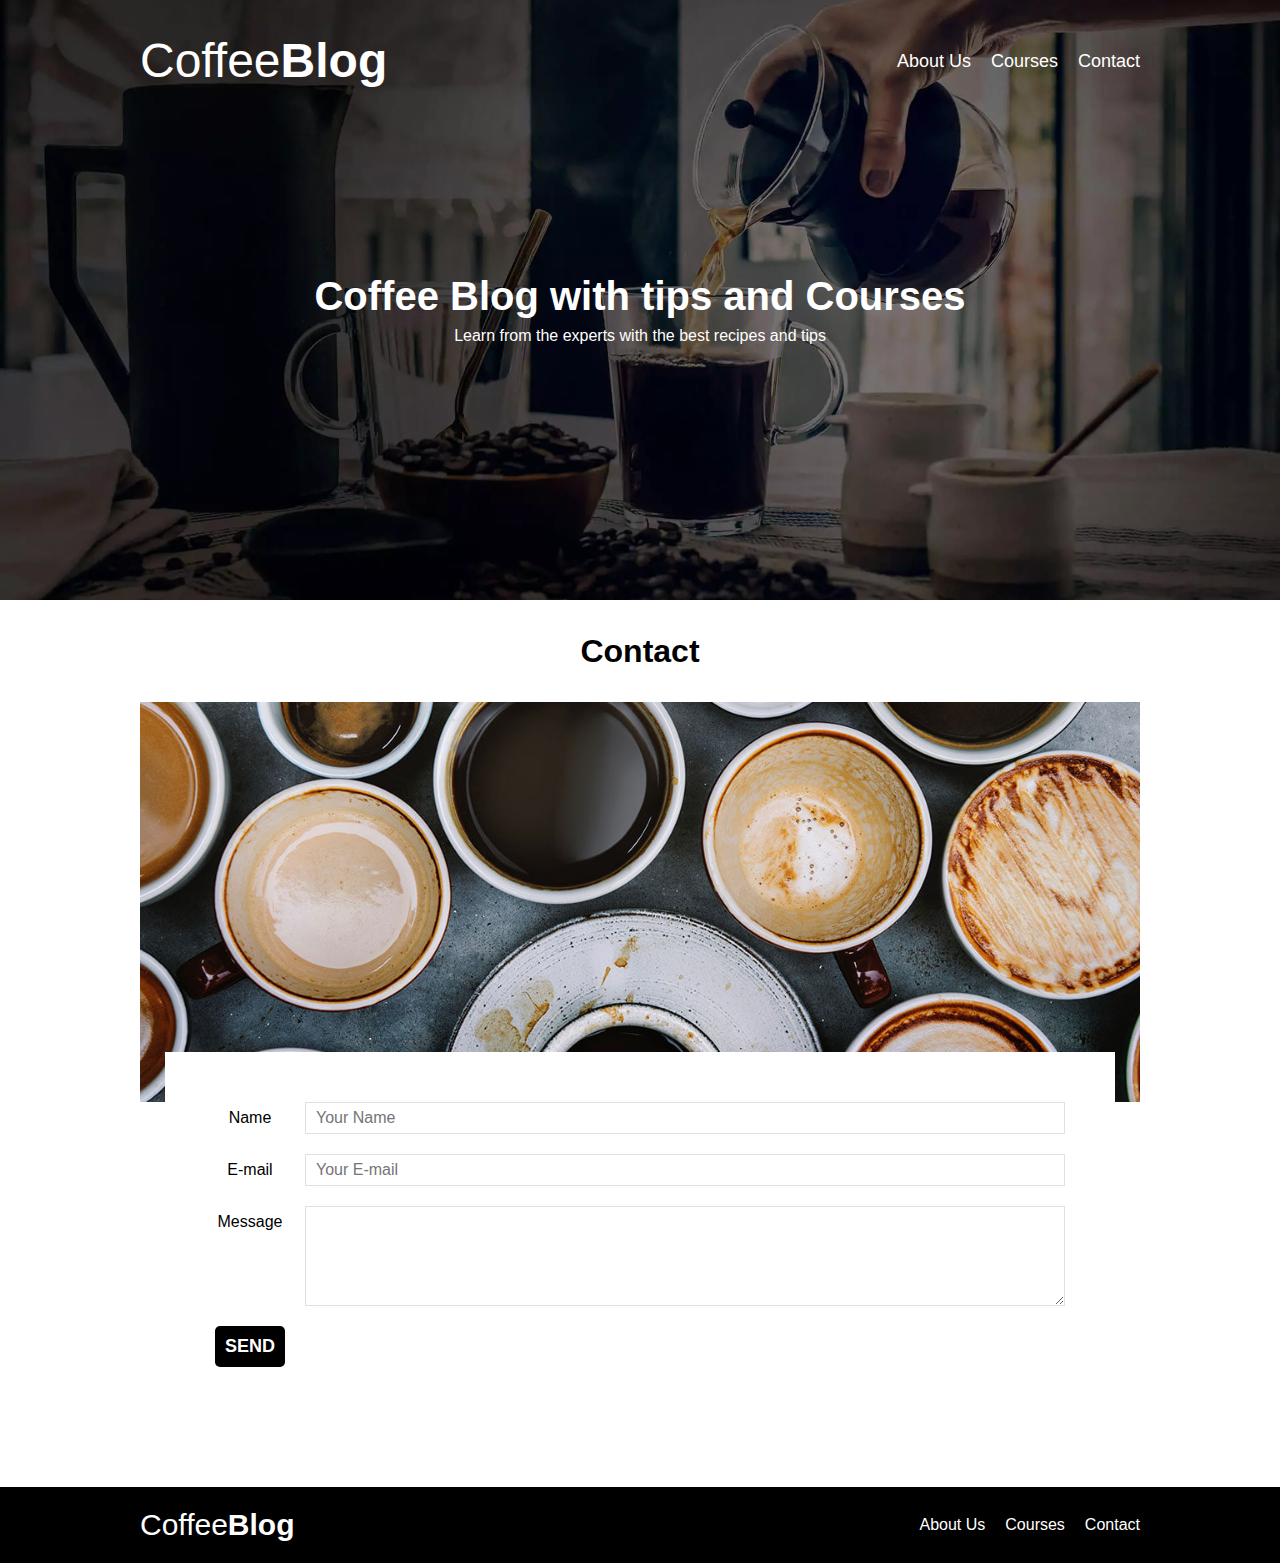
==== contact.html @ 14f41ce8 "javascript (me costo esta cosa)" ====
<!DOCTYPE html>
<html lang="en">
<head>
  <meta charset="UTF-8">
  <meta name="viewport" content="width=device-width, initial-scale=1.0">
  <title>Coffee Blog</title>
  <link rel="stylesheet" href="css/normalize.css">
  <link href="https://fonts.googleapis.com/css2?family=Open+Sans:ital@1&family=PT+Sans:ital,wght@0,700;1,400&display=swap" rel="stylesheet">
  <link rel="stylesheet" href="css/styles.css">
</head>
<body>
  
<header class="header">

  <div class="container">
    <div class="bar">
      <a class="logo" href="index.html">
      <h1 class="logo__name">Coffee<span class="logo__bold">Blog</span></h1>
</a>

<nav class="navegation">
  <a href="about.html" class="navegation__link">About Us</a>
  <a href="courses.html" class="navegation__link">Courses</a>
  <a href="contact.html" class="navegation__link">Contact</a>
 </nav>
 </div>
</div>

<div class="header__text">
<h2 class="no-margin">Coffee Blog with tips and Courses</h2>
<p class="no-margin">Learn from the experts with the best recipes and tips</p>
</div>

</header>

<main class="container">
<h3 class="center-text">Contact</h3>

<div class="contact-bg"></div>

<form class="form">
  <div class="field"> 
    <label class="field__label" for="name">Name</label>
    <input class="field__campo" type="text"
     placeholder="Your Name" id="name"> 
  </div>

  <div class="field"> 
    <label class="field__label" for="e-mail">E-mail</label>
    <input class="field__campo" type="email" placeholder="Your E-mail" id="e-mail"> 
  </div>

  <div class="field"> 
    <label class="field__label" for="message">Message</label>
    <textarea class="field__campo field__campo--textarea" id="message"></textarea> 

    <div class="field">
      
      <div class="field">
        
      </div>
    </div>
    
  </div>
  <input type="submit" value="Send" class="button--flex button button--primary">
</form>




</main>


  

  </div>
</div>


<footer class="footer">
  <div class="container">
    <div class="bar">
      <a class="logo" href="index.html">
        <div class="footer-logo">
      <h1 class="footer-logo logo_footer logo__name no-margin center-text">Coffee<span class="footer-logo logo__bold">Blog</span></h1>
    </div>
</a>

<nav class="navegation">
  <a href="about.html" class="navegation--link__text">About Us</a>
  <a href="courses.html" class="navegation--link__text">Courses</a>
  <a href="contact.html" class="navegation--link__text">Contact</a>
 </nav>
 </div>
  </div>
</footer>


<script src="js/modernizr.js"></script>
</body>
</html>
---- css/styles.css ----
:root {
  --fontHeading : "PT+Sans", sans-serif;
  --fontParrafos :"Open+Sans", sans-serif;

  --primary: #784d3c;
  --gray: #e1e1e1;
  --white : #ffffff;
  --black : #000;

}
html {
  box-sizing: border-box;
  font-size: 62.5%;     /* 1 rem = 10 px */
}
*, *::before, *::after {
  box-sizing: inherit;
}
body {
  font-family: var(--fontParrafos);
  font-size: 1.6rem;
  line-height: 2;
}

/* Globales */
.container {
  max-width: 100rem;
  width: 90%;
  margin: 0 auto;
}
a {
  text-decoration: none;
}
h1,h2,h3,h4 {
  font-family: var(--fontHeading);
  line-height: 1.2;
}
h1 {
  font-size: 4.8rem;
}
h2 {
  font-size: 4rem;
}
h3 {
  font-size: 3.2rem;
}
h4 {
  font-size: 2.8rem;
}
img {
  max-width: 100%;
}
/* Utilidades */
.no-margin {
  margin: 0;
}
.no-padding {
  padding: 0;
}
.center-text {
  text-align: center;
}
/* Header */
.webp .header {
  background-image: url(../img/banner.webp);
}
.no-webp .header {
  background-image: url(../img/banner.jpg);
}
.header {
  height: 60rem;
  background-size: cover;
  background-repeat: no-repeat;
  background-position: center center;
}
.header__text {
text-align: center;
color: var(--white);
margin-top: 5rem;
}
@media (min-width: 768px) {
    .header__text {
      margin-top: 15rem;
    }
 }

@media (min-width: 768px) {
  .bar {
  display: flex;
  justify-content: space-between;
  align-items: center;
  }
}
.logo {
color: var(--white);
}
.logo__name {
font-weight: 400;
}
.logo__bold {
font-weight: 700;
}
@media (min-width: 390px) {
    .logo {
      text-align: center;
    }
 }
@media (min-width: 768px) {
  .navegation {
    display: flex;
    gap: 2rem;
  }
}
.navegation__link {
  display: block;
  text-align: center;
  font-size: 1.8rem;
  color: var(--white);
}
@media (min-width: 768px) {
    .main-content {
      display: grid;
      grid-template-columns: 2fr 1fr;
      column-gap: 4rem;
    }
 }
 .entrance {
  border-bottom: 1px solid var(--gray);
  margin-bottom: 2rem;
 }
.entrance:last-of-type {
  border: none;
  margin-bottom: 0;
}
.button {
  display: block;
  font-family: var(--fontHeading);
  color: var(--white);
  text-align: center;
  padding: 1rem;
  border-radius: 0.5rem 0.5rem;
  font-size: 1.8rem;
  text-transform: uppercase;
  font-weight: 700;
  margin-bottom: 2rem;
  border: none;
}

@media (min-width: 768px) {
    .button {
      display: inline-block;
    }
 }
 .button:hover {
  cursor: pointer;
 }
 .button--primary {
  background-color: var(--black);
}
.button--secondary {
  background-color: var(--primary);
}
.courses {
  list-style: none;
}
.widget-course {
border-bottom: 1px solid var(--gray);
margin-bottom: 2rem;

}
.widget-course:last-of-type {
  border: none;
  margin-bottom: 0;
}
.widget-course__label {
font-family: var(--fontHeading);
font-weight: 700;
}
.widget-course__info {
font-weight: 400;
}

.widget-course__label ,
.widget-course__info {
  font-size: 2rem;
}
.footer {
  background-color: var(--black);
  padding: 2rem;
}
.navegation--link__text {
  color: var(--white);
}
.navegation--link__text:hover{
  text-decoration: underline;
}
.footer-logo {
  color: var(white);
  font-size: 3rem;
  
}
.button:last-of-type {
  margin-bottom: 7rem;
}
@media (min-width: 390px) {
  .navegation--link__text {
    display: flex;
    justify-content: center;
    text-align: initial;

  }


/* About Us */
@media (min-width: 768px) {
  .about-us {
    column-gap: 2rem;
    margin-bottom: 10rem;
  }
  .about-us__image {
border-radius: 1rem;
float: left;
width: 50%;
margin-right: 1rem;
height: min-content;
  }
 }
}
/* Courses */
.course {
  padding: 3rem 0;
  border-bottom: 1px solid var(--gray);
}
@media (min-width: 768px) {
    .course {
      display: grid;
      grid-template-columns: 1fr 2fr;
      column-gap: 2rem;
    }
 }
.course:last-of-type {
  border: none;
}
  .course__label {
  font-family: var(--fontHeading);
  font-weight: 700;
  }
  .course__info {
  font-weight: 400;
  }
  
  .course__label ,
  .course__info {
    font-size: 2rem;
  }

.entrance-page__text {
  margin-bottom: 10rem;
}
.ptext-bold {
  font-weight: 1000;
}
.pbetter {
  font-weight: 400;
  font-size: large;
}
.contact-bg {
  background-image: url(../img/contacto.jpg);
  height: 40rem;
  background-size: cover;
  background-repeat: no-repeat;
}
.form {
background-color: var(--white);
margin: -5rem auto 0 auto;
width: 95%;
padding: 5rem;
}
.field {
display: flex;
margin-bottom: 2rem;
}
.field__label {
  flex: 0 0 9rem;
  text-align: center;
  padding-right: 2rem;
}
.field__campo {
  flex: 1;
  border: 1px solid var(--gray);
  padding-left: 1rem;
  overflow: auto;
}
.field__campo--textarea {
  flex: 1;
height: 10rem;
}
@media (max-width: 390px) {
    .field__campo {
      padding: 1rem;
      flex: 10 10 20rem;
    }

  }
  @media (max-width: 768px) {
      .button {
      display: flex;
      width: 95%;
      justify-content: center;
      }

   }
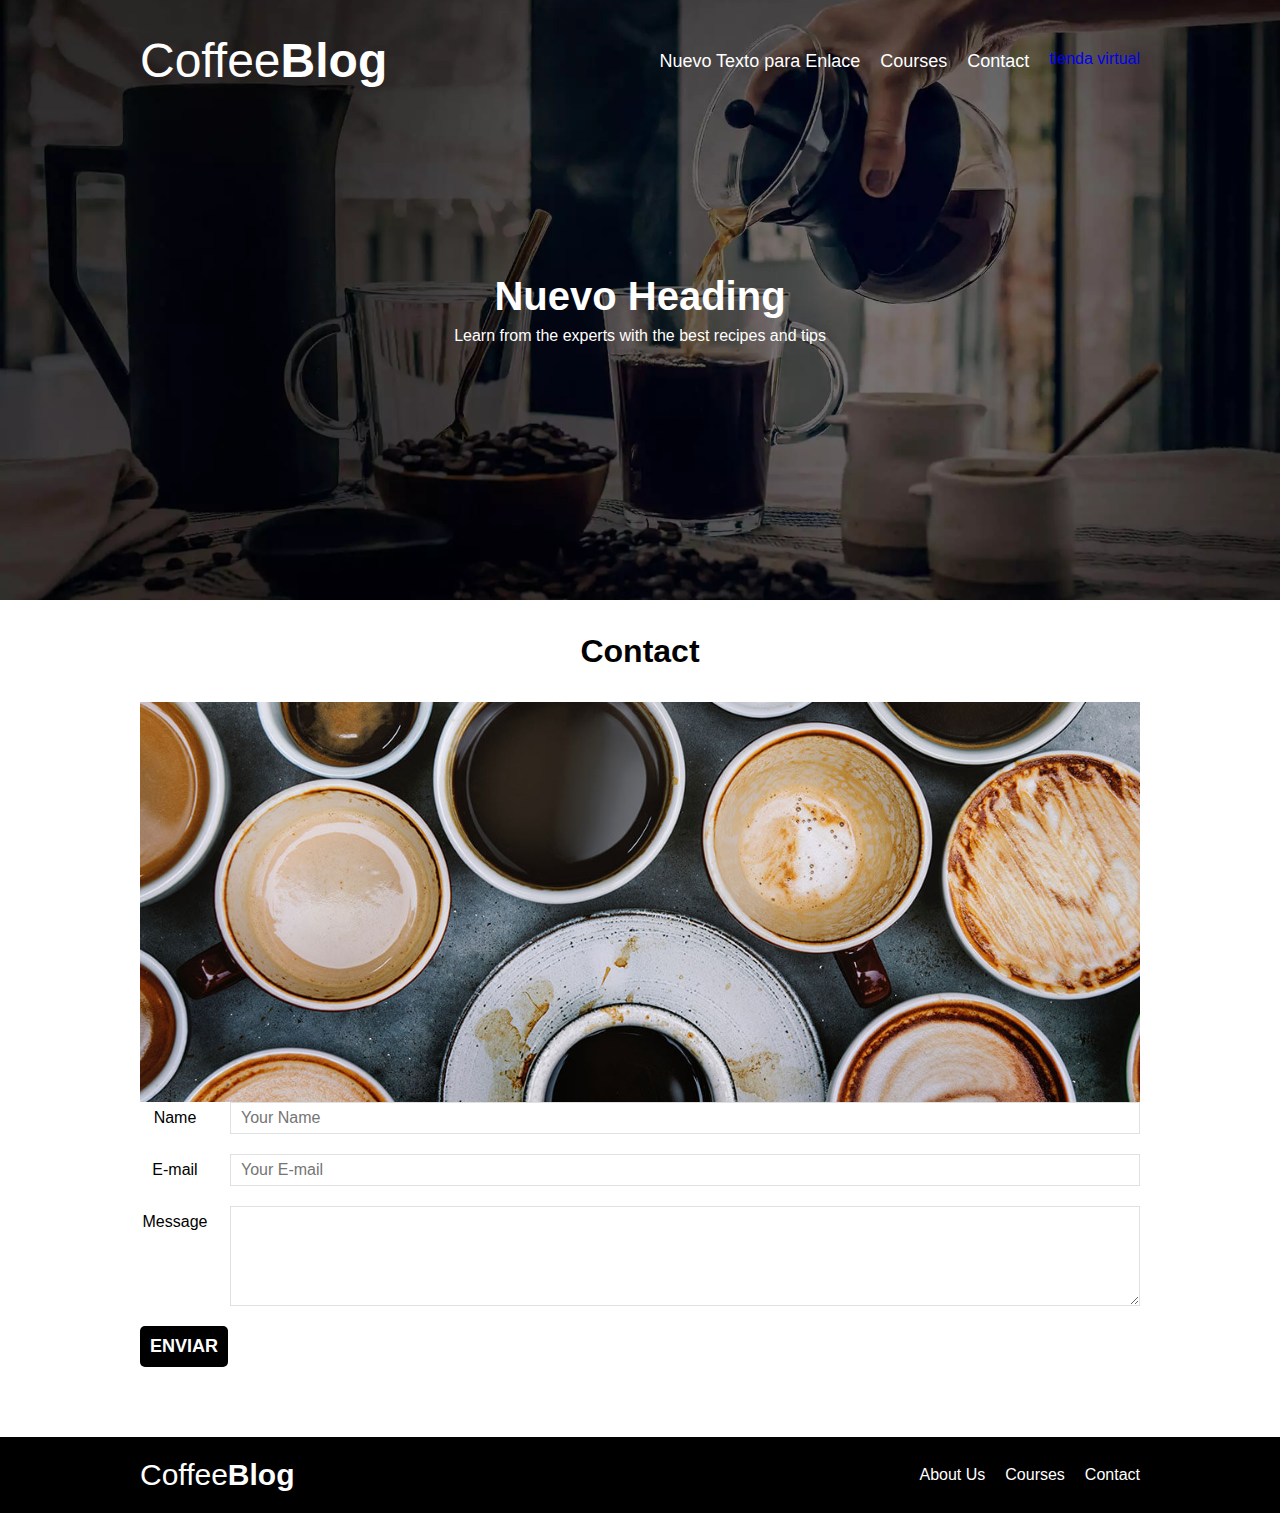
==== commit 7569ea9e: "validando formulario" ====
--- a/contact.html
+++ b/contact.html
@@ -38,7 +38,7 @@
 
 <div class="contact-bg"></div>
 
-<form class="form">
+<form class="formulario">
   <div class="field"> 
     <label class="field__label" for="name">Name</label>
     <input class="field__campo" type="text"
@@ -46,8 +46,8 @@
   </div>
 
   <div class="field"> 
-    <label class="field__label" for="e-mail">E-mail</label>
-    <input class="field__campo" type="email" placeholder="Your E-mail" id="e-mail"> 
+    <label class="field__label" for="email">E-mail</label>
+    <input class="field__campo" type="email" placeholder="Your E-mail" id="email"> 
   </div>
 
   <div class="field"> 
@@ -62,7 +62,7 @@
     </div>
     
   </div>
-  <input type="submit" value="Send" class="button--flex button button--primary">
+  <input type="submit" value="Enviar" class="button--flex button button--primary">
 </form>
 
 
@@ -97,5 +97,6 @@
 
 
 <script src="js/modernizr.js"></script>
+<script src="js/scripts.js"></script>
 </body>
 </html>